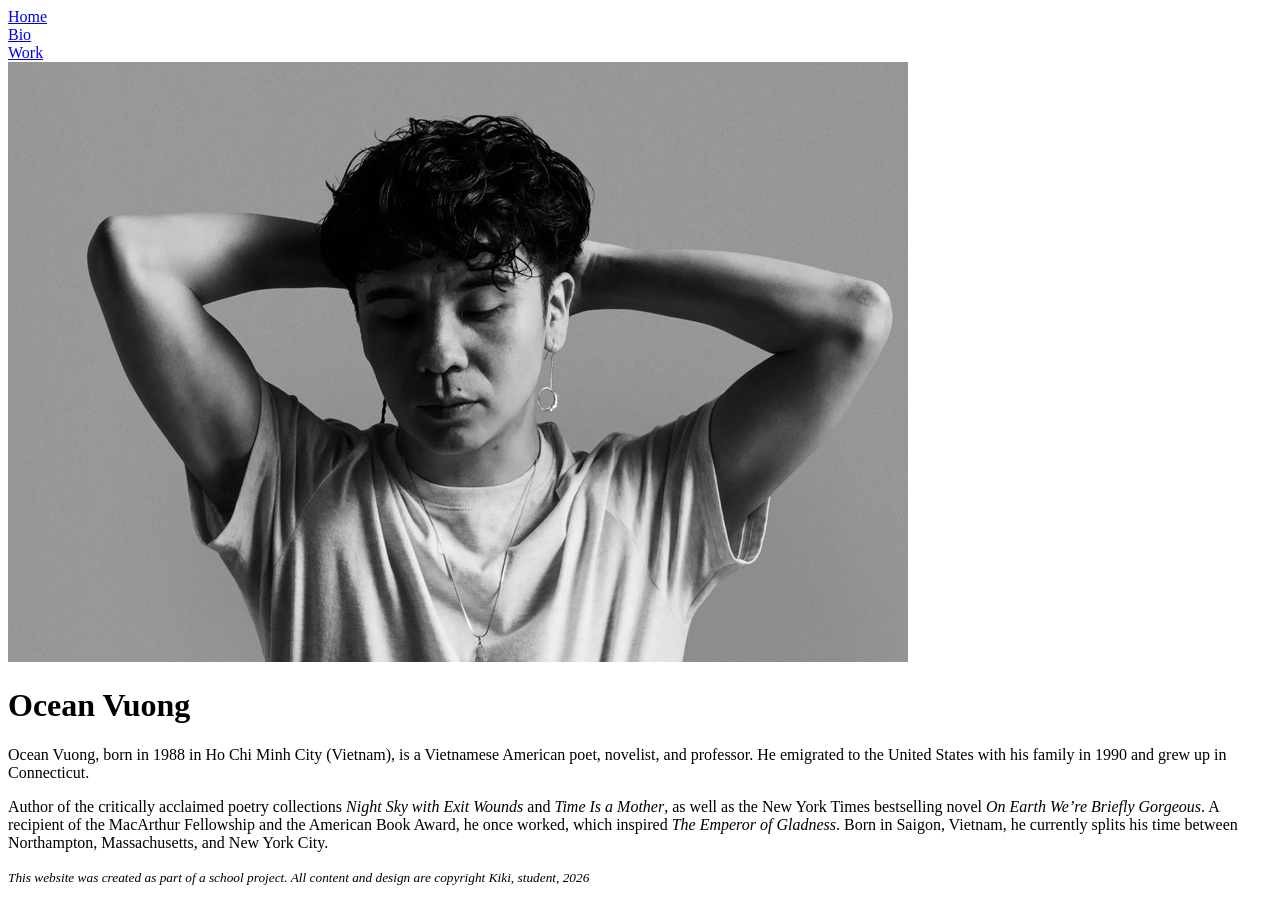
==== Assessement3/index.html @ 8c7c2da8 "Assignment 3 skeleton" ====
<!DOCTYPE html>
<html lang="en">
<head>
    <meta charset="UTF-8">
    <meta name="viewport" content="width=device-width, initial-scale=1.0">
    <title>Document</title>

    <!--Meta description for SEO-->
    <meta name="description"
        content="">
</head>
<body>
    <nav>
        <a href="index.html">Home</a><br>
        <a href="bio.html">Bio</a><br>
        <a href="work.html">Work</a>
    </nav>

    <!--Main Wrapper-->
    <div id="wrapper">
        <header>
            <img src="assets/Home.jpg" alt="Portrait of Ocean Vuong">
            <h1>Ocean Vuong</h1>
        </header>

    <!--Main Content-->
        <main>
            <article>
                <p>
                    Ocean Vuong, born in 1988 in Ho Chi Minh City (Vietnam), is a Vietnamese American poet, novelist, and professor. He emigrated to the United States with his family in 1990 and grew up in Connecticut. 
                </p>

                <p>
                    Author of the critically acclaimed poetry collections <em>Night Sky with Exit Wounds</em> and <em>Time Is a Mother</em>, as well as the New York Times bestselling novel <em>On Earth We’re Briefly Gorgeous</em>. A recipient of the MacArthur Fellowship and the American Book Award, he once worked, which inspired <em>The Emperor of Gladness</em>. Born in Saigon, Vietnam, he currently splits his time between Northampton, Massachusetts, and New York City.
                </p>
            </article>
        </main>

        <!--Footer-->
        <footer>
            <small><em>This website was created as part of a school project. All content and design are copyright Kiki, student, 2026</em></small>
        </footer>
    </div>
</body>
</html>
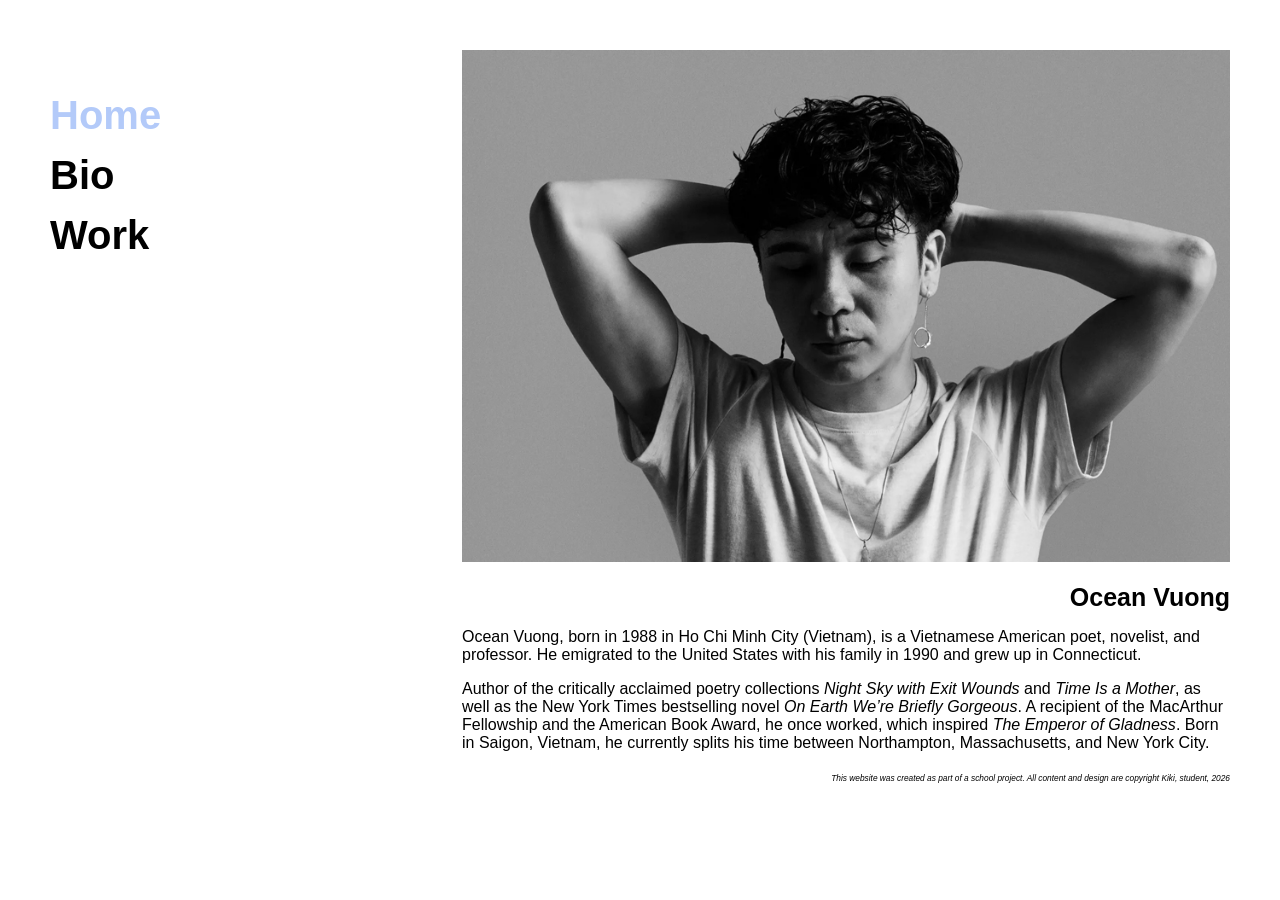
==== commit d2747eb1: "homepage" ====
--- a/Assessement3/index.html
+++ b/Assessement3/index.html
@@ -8,10 +8,12 @@
     <!--Meta description for SEO-->
     <meta name="description"
         content="">
+
+    <link rel="stylesheet" href="style.css">
 </head>
 <body>
     <nav>
-        <a href="index.html">Home</a><br>
+        <a class="nav-current" href="index.html">Home</a><br>
         <a href="bio.html">Bio</a><br>
         <a href="work.html">Work</a>
     </nav>
@@ -25,7 +27,7 @@
 
     <!--Main Content-->
         <main>
-            <article>
+            <article class="home-main-content">
                 <p>
                     Ocean Vuong, born in 1988 in Ho Chi Minh City (Vietnam), is a Vietnamese American poet, novelist, and professor. He emigrated to the United States with his family in 1990 and grew up in Connecticut. 
                 </p>
--- a/Assessement3/style.css
+++ b/Assessement3/style.css
@@ -0,0 +1,285 @@
+body {
+    font-family: Arial, Helvetica, sans-serif;
+    padding: 0;
+    margin: 0;
+}
+
+nav {
+    margin-top: 50px;
+    margin-left: 50px;
+    float: left;
+    width: 15%;
+    line-height:30px;
+    position:fixed;
+    font-size: 40px;
+}
+
+nav a {
+    text-decoration: none;
+    color: black;
+    font-weight: bold;
+    display: block;
+}
+
+.nav-current {
+    color:#b3caf9
+}
+
+nav a:hover {
+    color: darkgrey;
+}
+
+#wrapper {
+    margin-top: 50px;
+    width: 60%;
+    margin-right: 50px;
+    margin-left:auto;
+}
+
+header img {
+    width: 100%;
+    height: auto;
+}
+
+header h1{
+    text-align: right;
+    font-size: 25px;
+    margin-bottom:5px;
+    transition: color 0.2s;
+}
+
+header h1:hover{
+    background: linear-gradient(90deg, #b3caf9, #25235b, #4593c4, #b3caf9);
+    background-size: 200% 100%;
+    background-clip: text;
+    color: transparent;
+    animation: shift 2s linear infinite;  
+}
+
+@keyframes shift {
+    to { background-position: -200% 0; }
+}
+
+header h2{
+    margin-top: 0px;
+    margin-bottom: 30px;
+    text-align: right;
+    font-size:20px;
+    color: darkgrey;
+}
+
+header h3{
+    margin-top: 0px;
+    margin-bottom: 10px;
+    text-align: left;
+    font-size: 20px;
+    color: darkgrey;
+}
+
+section {
+    margin-bottom: 30px;
+    text-align: justify;
+}
+
+article h3 {
+    margin-bottom: 10px;
+    color: darkgrey;
+}
+
+.home-main-content {
+    font-family: 'Lucida Sans', 'Lucida Sans Regular', 'Lucida Grande', 'Lucida Sans Unicode', Geneva, Verdana, sans-serif;
+}
+
+.home-main-content em {
+    display: inline-block;
+    transition: transform 0.2s, text-shadow 0.2s;
+}
+
+.home-main-content em:hover {
+    transform: translateY(-4px) scale(1.1);
+    text-shadow: 0 4px 12px rgba(102, 159, 239, 0.6);
+}
+
+/*
+.books img {
+    display: block;
+    width: 100%;
+    height: auto;
+}*/
+
+/* Version 1
+.books {
+    display: grid;
+    grid-template-columns: auto auto auto;
+    max-width: 100%;
+    height: auto;
+    gap: 16px;
+}*/
+
+/* Version 2
+.books { 
+    display: grid;
+    grid-template-columns: repeat(3, 1fr);
+    max-width:100%;
+    gap: 16px;
+}
+*/
+
+.books {
+    display: grid;
+    grid-template-columns: repeat(auto-fit, minmax(180px, 1fr)); /*modern way is to do auto-fit*/
+    gap: 20px;
+}
+
+.books img {
+    display: block;
+    width: 100%;
+    height: auto;
+}
+
+/*.books img {
+    display: block;
+    width: 100%;
+    height: auto;
+    object-fit: cover;
+}*/
+
+.books figure {
+    margin: 0;
+}
+
+article figure figcaption {
+    margin-top: 5px;
+    font-size: 12px;
+}
+
+footer {
+    min-height: 30px;
+    margin-top: 20px;
+    font-size: 10px;
+    font-weight: lighter;
+    text-align: right;
+    font-style: italic;
+}
+
+footer a {
+    text-decoration: none;
+    color: black;
+}
+
+/*TABLET
+Up to 900px
+*/
+@media (max-width: 900px) {
+    #wrapper {
+        width: 70%;
+        margin-right: 30px;
+    }
+
+    nav {
+        margin-left: 30px;
+        width: 20%;
+    }
+
+    .books{
+        grid-template-columns: repeat(2,1 fr);
+    }
+    
+}
+
+/*MOBILE Up to 600px*/
+@media (max-width: 600px) {
+    /* Navigation becomes a normal horizontal mobile bar*/
+    nav {
+        width: 100%;
+        box-sizing: border-box;
+        margin: 0 0 40px 0;
+        padding: 10px 5px;
+
+        position: relative;
+        float: none;
+
+        display: flex;
+        justify-content: space-around;
+        align-items: center;
+        flex-wrap: wrap;
+
+        line-height: 30px;
+
+        background: black;
+        border-bottom: 4px solid black;
+
+        z-index: 1000;
+
+    }
+
+    nav a {
+        color: white;
+    }
+
+    /*Devices that actually support hover*/
+    @media (hover:hover) {
+        nav a:hover{
+            color: darkgray;
+        }
+    }
+
+    /* Touch Interaction */
+    nav a:active {
+        color: darkgray;
+    }
+
+    /* Main Content */
+    #wrapper {
+        width: 92%;
+        margin: 0 auto;
+        float: none;
+    }
+
+    /* Headings */
+    header h1 {
+        text-align: right;
+        font-size: 23px;
+        margin-top: 40px;
+    }
+    header h2 {
+        text-align: right;
+        font-size: 18px;
+    }
+    header h3 {
+        font-size: 18px;
+    }
+
+    /* books */
+
+    .books {
+        grid-template-columns: repeat(2,1fr);
+        gap: 16px;
+    }
+
+    /* Footer */
+    footer {
+        margin-top: 40px;
+        font-size: 12px;
+
+    }
+}
+
+/* Very small screens*/
+@media (max-width:400px){
+    nav{
+        padding: 8px 0;
+    }
+
+    #wrapper {
+        width: 94%;
+    }
+
+    .books {
+        gap: 12px;
+    }
+
+    article figure figurecaption {
+        font-size: 11px;
+    }
+}
